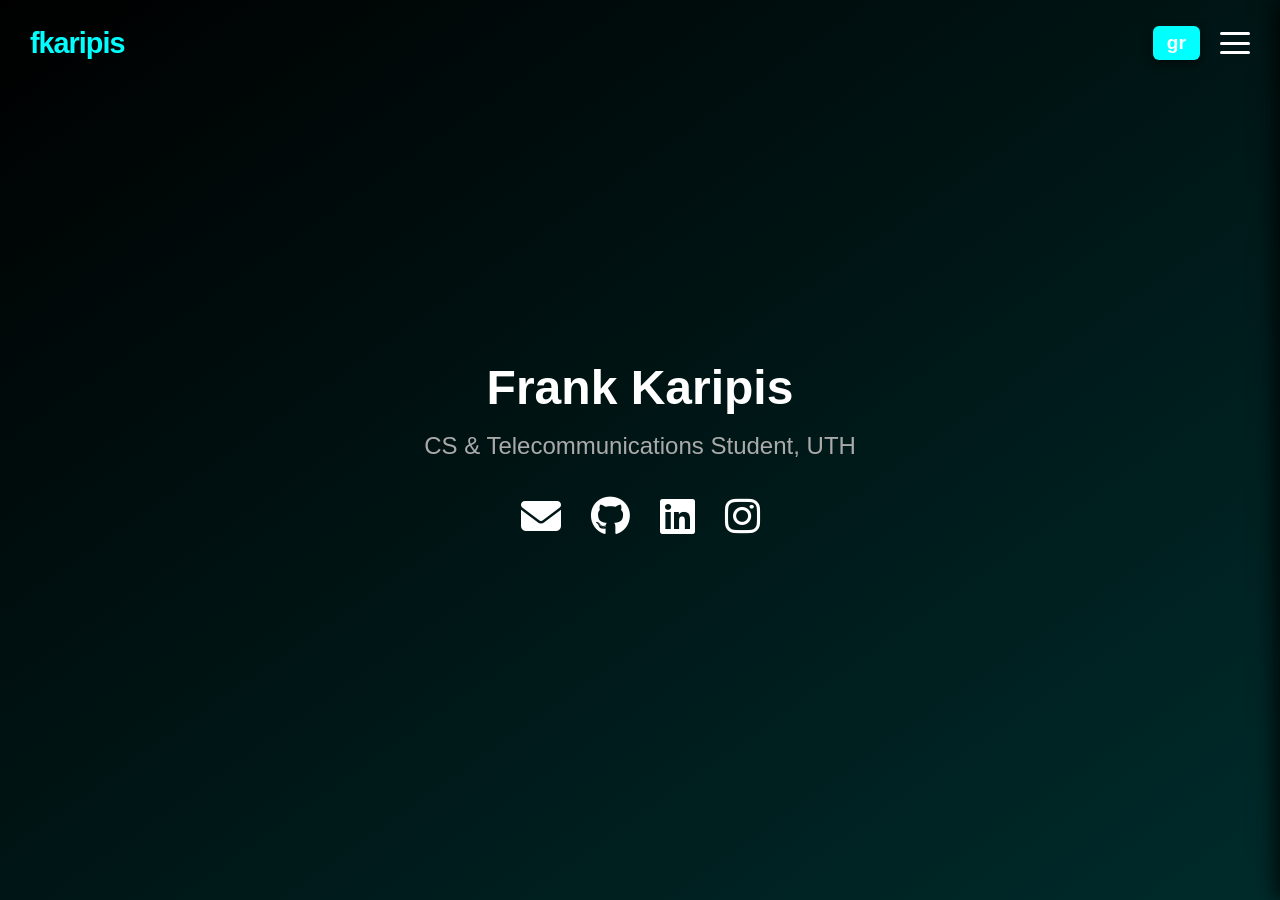
==== index.html @ a2060df3 "Rename index - Copy.html to index.html" ====
<!DOCTYPE html>
<html lang="en">
<head>
    <meta charset="UTF-8">
    <meta name="viewport" content="width=device-width, initial-scale=1.0">
    <title>fkaripis</title>
    <link rel="stylesheet" href="https://cdnjs.cloudflare.com/ajax/libs/font-awesome/6.4.0/css/all.min.css">
    <link rel="stylesheet" href="style.css">
</head>
<body class="en">

    <nav class="navbar">
        <div class="nav-brand">
            <strong>fkaripis</strong>
        </div>
        
        <div class="nav-buttons">
            <button id="lang-btn" onclick="toggleLanguage()" title="Αλλαγή Γλώσσας / Change Language">
                gr
            </button>
            <div id="menu-btn" onclick="toggleMenu()">
                <span></span>
                <span></span>
                <span></span>
            </div>
        </div>
    </nav>

    <div id="side-menu" class="side-menu">
        <a href="#" onclick="openWindow('about'); toggleMenu(); return false;"><span class="el">Σχετικά</span><span class="en">About</span></a>
        <a href="#" onclick="openWindow('skills'); toggleMenu(); return false;"><span class="el">Δεξιότητες</span><span class="en">Skills</span></a>
        <a href="#" onclick="openWindow('projects'); toggleMenu(); return false;"><span class="el">Projects</span><span class="en">Projects</span></a>
        <a href="#" onclick="openWindow('education'); toggleMenu(); return false;"><span class="el">Σπουδές</span><span class="en">Education</span></a>
        <a href="#" onclick="openWindow('hobbies'); toggleMenu(); return false;"><span class="el">Χόμπι</span><span class="en">Hobbies</span></a>
        
        <div class="menu-footer">
            <a href="tel:6996560853" class="phone-link" title="Κάλεσε με!">
                <i class="fas fa-phone-alt"></i> 6996560853
            </a>
            <p>&copy; 2026 fkaripis</p>
        </div>
    </div>

    <header id="home">
        <h1>
            <span class="el">Φραγκίσκος Καρίπης</span>
            <span class="en">Frank Karipis</span>
        </h1>
        <h2>
            <span class="el">Φοιτητής Πληροφορικής & Τηλεπικοινωνιών, Π.Θ.</span>
            <span class="en">CS & Telecommunications Student, UTH</span>
        </h2>
        
        <div class="social-links">
            <a href="mailto:karipisfrank@gmail.com" title="Email Me"><i class="fas fa-envelope"></i></a>
            <a href="https://github.com/frankapa3" target="_blank" title="My GitHub"><i class="fab fa-github"></i></a>
            <a href="https://www.linkedin.com/in/fkaripis" target="_blank" title="My LinkedIn"><i class="fab fa-linkedin"></i></a>
            <a href="https://www.instagram.com/frank.krps" target="_blank" title="My Instagram"><i class="fab fa-instagram"></i></a>
        </div>
    </header>

    <main>
        
        <section id="about" class="draggable-window">
            <div class="window-header">
                <span class="window-title"><span class="el">Σχετικά με εμένα</span><span class="en">About Me</span></span>
                <button class="close-win-btn" onclick="closeWindow('about')"><i class="fas fa-times"></i></button>
            </div>
            <div class="window-content">
                <p>
                    <span class="el">Είμαι τελειόφοιτος φοιτητής στο τμήμα Πληροφορικής και Τηλεπικοινωνιών του Πανεπιστημίου Θεσσαλίας. Έχω πάθος με το Software Engineering και μου αρέσει να δημιουργώ καθαρό και αποδοτικό κώδικα.</span>
                    <span class="en">I am a senior student at the Dept. of Computer Science and Telecommunications, University of Thessaly. I am passionate about Software Engineering and I love writing clean, efficient code.</span>
                </p>
            </div>
        </section>

        <section id="skills" class="draggable-window">
            <div class="window-header">
                <span class="window-title"><span class="el">Τεχνικές Δεξιότητες</span><span class="en">Technical Skills</span></span>
                <button class="close-win-btn" onclick="closeWindow('skills')"><i class="fas fa-times"></i></button>
            </div>
            <div class="window-content">
                <ul>
                    <li><span class="el">Γλώσσες: C++, Python, Java, JavaScript</span><span class="en">Languages: C++, Python, Java, JavaScript</span></li>
                    <li>Web: HTML5, CSS3, JavaScript</li>
                    <li><span class="el">Εργαλεία: Git, Linux</span><span class="en">Tools: Git, Linux</span></li>
                </ul>
            </div>
        </section>

        <section id="projects" class="draggable-window">
            <div class="window-header">
                <span class="window-title">Projects</span>
                <button class="close-win-btn" onclick="closeWindow('projects')"><i class="fas fa-times"></i></button>
            </div>
            <div class="window-content">
                <article class="project-card">
                    <h4>Όνομα Project 1</h4>
                    <p>
                        <span class="el">Μια σύντομη περιγραφή του τι κάνει αυτό το project.</span>
                        <span class="en">A short description of what this project does.</span>
                    </p>
                    <p><strong>Tech:</strong> Python, Flask, SQLite</p>
                    <a href="#"><span class="el">Δες τον κώδικα στο GitHub</span><span class="en">View Code on GitHub</span></a>
                </article>
            </div>
        </section>

        <section id="education" class="draggable-window">
            <div class="window-header">
                <span class="window-title"><span class="el">Σπουδές</span><span class="en">Education</span></span>
                <button class="close-win-btn" onclick="closeWindow('education')"><i class="fas fa-times"></i></button>
            </div>
            <div class="window-content">
                <article class="project-card">
                    <h4><span class="el">Πανεπιστήμιο Θεσσαλίας (Π.Θ.)</span><span class="en">University of Thessaly (UTH)</span></h4>
                    <p>
                        <span class="el">Τμήμα Πληροφορικής & Τηλεπικοινωνιών (Λαμία)</span>
                        <span class="en">Dept. of Computer Science & Telecommunications (Lamia)</span>
                    </p>
                    <p><strong>Status:</strong> <span class="el">4ο Έτος / Τελειόφοιτος</span><span class="en">4th Year / Senior</span></p>
                </article>
            </div>
        </section>

        <section id="hobbies" class="draggable-window">
            <div class="window-header">
                <span class="window-title"><span class="el">Χόμπι</span><span class="en">Hobbies</span></span>
                <button class="close-win-btn" onclick="closeWindow('hobbies')"><i class="fas fa-times"></i></button>
            </div>
            <div class="window-content">
                <ul>
                    <li><span class="el">Προγραμματισμός / Ανάπτυξη Λογισμικού</span><span class="en">Programming / Software Development</span></li>
                    <li><span class="el">Gaming & Τεχνολογία</span><span class="en">Gaming & Technology</span></li>
                    <li><span class="el">Αθλητισμός / Γυμναστική</span><span class="en">Sports / Fitness</span></li>
                </ul>
            </div>
        </section>

    </main>

    <script>
        // --- 1. ΓΛΩΣΣΑ (gr / en) ---
        function toggleLanguage() {
            const body = document.body;
            const btn = document.getElementById('lang-btn');
            if (body.classList.contains('el')) {
                body.classList.replace('el', 'en');
                btn.innerHTML = 'gr'; 
            } else {
                body.classList.replace('en', 'el');
                btn.innerHTML = 'en'; 
            }
        }

        // --- 2. ΜΕΝΟΥ (HAMBURGER TO X) ---
        function toggleMenu() {
            document.getElementById('side-menu').classList.toggle('active');
            document.getElementById('menu-btn').classList.toggle('open');
        }

        // --- 3. NEON ΧΡΩΜΑΤΑ ---
        const themes = [
            { accent: '#e50914', hover: '#ff4d4d', bgFade: '#4a0000' }, 
            { accent: '#3498db', hover: '#5dade2', bgFade: '#001a33' }, 
            { accent: '#2ecc71', hover: '#27ae60', bgFade: '#003311' }, 
            { accent: '#1abc9c', hover: '#16a085', bgFade: '#003333' }, 
            { accent: '#9b59b6', hover: '#8e44ad', bgFade: '#2a0033' }, 
            { accent: '#e84393', hover: '#fd79a8', bgFade: '#4d0026' }, 
            { accent: '#ff4500', hover: '#ff6347', bgFade: '#4a1a00' }, 
            { accent: '#39ff14', hover: '#32cc11', bgFade: '#0a3304' }, 
            { accent: '#00ffff', hover: '#00cccc', bgFade: '#002b2b' }  
        ];
        function setRandomTheme() {
            const theme = themes[Math.floor(Math.random() * themes.length)];
            document.documentElement.style.setProperty('--accent-color', theme.accent);
            document.documentElement.style.setProperty('--accent-hover', theme.hover);
            document.documentElement.style.setProperty('--bg-end', theme.bgFade);
        }
        setRandomTheme();

        // --- 4. ΑΝΟΙΓΜΑ/ΚΛΕΙΣΙΜΟ ΠΑΡΑΘΥΡΩΝ ---
        let topZIndex = 100;
        let spawnOffset = 0; 

        function openWindow(id) {
            const win = document.getElementById(id);
            if (win.style.display === 'block') {
                win.style.zIndex = ++topZIndex;
                return;
            }
            win.style.display = 'block'; 
            win.style.zIndex = ++topZIndex; 
            
            win.style.left = `${40 + spawnOffset}px`;
            win.style.top = `${100 + spawnOffset}px`;

            spawnOffset += 70;
            if (spawnOffset > 250) spawnOffset = 0; 
        }

        function closeWindow(id) {
            document.getElementById(id).style.display = 'none'; 
        }

        // --- 5. DRAG & DROP ΜΕ ΑΥΣΤΗΡΑ ΟΡΙΑ ---
        const windows = document.querySelectorAll('.draggable-window');
        windows.forEach(win => {
            const header = win.querySelector('.window-header');
            
            win.addEventListener('mousedown', () => { win.style.zIndex = ++topZIndex; });

            let isDragging = false, startX, startY, initialX, initialY;

            header.addEventListener('mousedown', (e) => {
                isDragging = true;
                startX = e.clientX;
                startY = e.clientY;
                initialX = win.offsetLeft;
                initialY = win.offsetTop;
                document.body.style.userSelect = 'none'; 
                document.addEventListener('mousemove', drag);
                document.addEventListener('mouseup', stopDrag);
            });

            function drag(e) {
                if (!isDragging) return;
                const dx = e.clientX - startX;
                const dy = e.clientY - startY;
                
                let newX = initialX + dx;
                let newY = initialY + dy;

                const navbar = document.querySelector('.navbar');
                const navbarHeight = navbar ? navbar.offsetHeight : 70; 
                const padding = 15;
                
                const minX = padding;
                const minY = navbarHeight + padding; 
                const maxX = window.innerWidth - win.offsetWidth - padding;
                const maxY = window.innerHeight - win.offsetHeight - padding;

                if (newX < minX) newX = minX;
                if (newX > maxX) newX = maxX;
                if (newY < minY) newY = minY;
                if (newY > maxY) newY = maxY;

                win.style.left = `${newX}px`;
                win.style.top = `${newY}px`;
            }

            function stopDrag() {
                isDragging = false;
                document.body.style.userSelect = 'auto';
                document.removeEventListener('mousemove', drag);
                document.removeEventListener('mouseup', stopDrag);
            }
            
            window.addEventListener('resize', () => {
                const navbar = document.querySelector('.navbar');
                const navbarHeight = navbar ? navbar.offsetHeight : 70; 
                const padding = 15;
                
                let currentX = win.offsetLeft;
                let currentY = win.offsetTop;
                const maxX = window.innerWidth - win.offsetWidth - padding;
                const maxY = window.innerHeight - win.offsetHeight - padding;
                
                if (win.style.display === 'block') {
                    if (currentX > maxX) win.style.left = `${maxX}px`;
                    if (currentY > maxY) win.style.top = `${maxY}px`;
                }
            });
        });
    </script>
</body>
</html>
---- style.css ----
/* =========================================
   0. CSS VARIABLES
   ========================================= */
:root {
    --accent-color: #e50914; 
    --accent-hover: #ff4d4d;
    --bg-end: #4a0000;
}

/* =========================================
   1. ΒΑΣΙΚΕΣ ΡΥΘΜΙΣΕΙΣ
   ========================================= */
* {
    box-sizing: border-box;
    margin: 0;
    padding: 0;
}

body {
    font-family: 'Segoe UI', Tahoma, Geneva, Verdana, sans-serif;
    line-height: 1.6;
    color: #e0e0e0;
    background: linear-gradient(to bottom right, #000000, var(--bg-end)); 
    background-attachment: fixed; 
    min-height: 100vh; 
    transition: background 0.5s ease;
    overflow: hidden; /* Κρύβει τις μπάρες scroll της οθόνης για να μοιάζει με Desktop */
}
/* =========================================
   2. ΚΕΝΤΡΙΚΟ HEADER (ΠΙΣΩ ΕΠΙΦΑΝΕΙΑ)
   ========================================= */
header {
    position: absolute;
    top: 50%;
    left: 50%;
    text-align: center;
    width: 100%;
    z-index: 10; /* Πίσω από τα παράθυρα */
    
    /* Το νέο Animation που διαρκεί 1.2 δευτερόλεπτα */
    animation: slideUpEntrance 1.2s cubic-bezier(0.2, 0.8, 0.2, 1) forwards; 
}

/* Η "Μαγεία" της κίνησης: Ανεβαίνει από κάτω προς το κέντρο */
@keyframes slideUpEntrance {
    0% {
        opacity: 0;
        /* Ξεκινάει 150 pixels πιο κάτω από το κέντρο */
        transform: translate(-50%, calc(-50% + 150px)); 
    }
    100% {
        opacity: 1;
        /* "Κλειδώνει" ακριβώς στο κέντρο της οθόνης */
        transform: translate(-50%, -50%); 
    }
}

header h1 {
    color: #ffffff;
    font-size: 3rem;
}

header h2 {
    color: #aaaaaa;
    font-weight: 400;
    margin-bottom: 20px;
}

.social-links {
    display: flex;
    justify-content: center;
    gap: 30px; 
}

.social-links a {
    color: #ffffff; 
    font-size: 2.5rem; 
    transition: color 0.3s ease, transform 0.3s ease;
}

.social-links a:hover {
    color: var(--accent-color); 
    transform: scale(1.15); 
}

/* =========================================
   3. OS WINDOWS (ΤΑ ΣΥΡΟΜΕΝΑ ΠΑΡΑΘΥΡΑ)
   ========================================= */
.draggable-window {
    display: none; /* Κρυμμένα από προεπιλογή */
    position: absolute; /* Για να κινούνται ελεύθερα στην οθόνη */
    width: 90%;
    max-width: 500px; /* Μέγεθος παραθύρου */
    background-color: #121212;
    border: 1px solid var(--accent-color);
    border-radius: 8px;
    box-shadow: 0 15px 30px rgba(0,0,0,0.8);
    overflow: hidden; /* Για να μην βγαίνει το περιεχόμενο έξω από τις γωνίες */
    animation: popIn 0.3s cubic-bezier(0.175, 0.885, 0.32, 1.275); /* Ωραίο εφέ εμφάνισης */
}

/* Η μπάρα του παραθύρου (που πιάνεις για να σύρεις) */
.window-header {
    background-color: #1a1a1a;
    border-bottom: 1px solid var(--accent-color);
    padding: 10px 15px;
    display: flex;
    justify-content: space-between;
    align-items: center;
    cursor: move; /* Εικονίδιο χεριού/κίνησης */
    user-select: none;
}

.window-title {
    color: #ffffff;
    font-weight: bold;
    font-size: 1.1rem;
}

/* Το κουμπί Χ του παραθύρου */
.close-win-btn {
    background: transparent;
    border: none;
    color: #aaaaaa;
    font-size: 1.2rem;
    cursor: pointer;
    transition: color 0.3s;
}

.close-win-btn:hover {
    color: #ff4d4d; /* Κόκκινο όταν πας να το κλείσεις */
}

/* Το εσωτερικό κείμενο των παραθύρων */
.window-content {
    padding: 25px;
    max-height: 60vh; /* Αν έχει πολύ κείμενο, θα κάνει scroll *μέσα* στο παράθυρο */
    overflow-y: auto;
}

.window-content ul {
    list-style-type: square;
    margin-left: 20px;
}

.window-content article {
    border-left: 4px solid var(--accent-color);
    padding-left: 15px;
    margin-bottom: 25px;
}

.window-content article h4 {
    color: var(--accent-hover); 
    font-size: 1.2rem;
}

@keyframes popIn {
    0% { transform: scale(0.8); opacity: 0; }
    100% { transform: scale(1); opacity: 1; }
}

/* =========================================
   4. NAVBAR & ΚΡΥΦΟ ΜΕΝΟΥ
   ========================================= */
.navbar {
    display: flex;
    justify-content: space-between;
    align-items: center;
    padding: 20px 30px;
    background-color: transparent; 
    z-index: 2000;
    position: relative;
}

.nav-brand {
    font-size: 1.8rem;
    color: var(--accent-color);
    font-weight: bold;
    letter-spacing: -1px;
}

.nav-buttons {
    display: flex;
    gap: 20px;
    align-items: center;
}

/* Κουμπί Γλώσσας (Στυλ Neon Κουμπιού) */
#lang-btn {
    background-color: var(--accent-color);
    color: #ffffff;
    border: none;
    cursor: pointer;
    font-size: 1.2rem;
    font-weight: bold;
    padding: 6px 14px;
    border-radius: 6px;
    text-transform: lowercase; /* Εξασφαλίζει ότι τα γράμματα θα είναι πάντα πεζά */
    transition: transform 0.2s, background-color 0.3s, box-shadow 0.3s;
    box-shadow: 0 4px 10px rgba(0, 0, 0, 0.5);
}

#lang-btn:hover {
    transform: scale(1.05);
    background-color: var(--accent-hover);
    box-shadow: 0 0 15px var(--accent-color); 
}

/* Κουμπί Μενού */
#menu-btn {
    width: 30px;
    height: 22px;
    position: relative;
    cursor: pointer;
    display: flex;
    flex-direction: column;
    justify-content: space-between;
    z-index: 2001; 
}

#menu-btn span {
    display: block;
    height: 3px;
    width: 100%;
    background-color: #fff;
    border-radius: 3px;
    transition: all 0.3s ease-in-out;
}

#menu-btn.open span:nth-child(1) { transform: translateY(9.5px) rotate(45deg); background-color: var(--accent-color); }
#menu-btn.open span:nth-child(2) { opacity: 0; }
#menu-btn.open span:nth-child(3) { transform: translateY(-9.5px) rotate(-45deg); background-color: var(--accent-color); }

/* Το Κρυφό Μενού Στα Δεξιά */
.side-menu {
    position: fixed;
    top: 0;
    right: -300px; 
    width: 300px;
    height: 100vh;
    background-color: #121212;
    border-left: 2px solid var(--accent-color);
    box-shadow: -5px 0 20px rgba(0,0,0,0.8);
    z-index: 1999; /* Κάτω από το Hamburger, πάνω από τα παράθυρα */
    display: flex;
    flex-direction: column;
    padding: 100px 30px 30px 30px;
    transition: right 0.4s ease-in-out; 
}

.side-menu.active { right: 0; }

.side-menu a {
    color: #ffffff;
    font-size: 1.5rem;
    margin-bottom: 30px;
    transition: color 0.3s, padding-left 0.3s;
}

.side-menu a:hover {
    color: var(--accent-color);
    padding-left: 10px;
}

/* =========================================
   5. ΛΟΓΙΚΗ ΓΛΩΣΣΑΣ (ΕΛ / EN)
   ========================================= */
body.el .en { display: none; }
body.en .el { display: none; }

/* =========================================
   7. MENU FOOTER (ΤΗΛΕΦΩΝΟ & COPYRIGHT)
   ========================================= */
.menu-footer {
    margin-top: auto; /* Το σπρώχνει τέρμα κάτω στο μενού */
    border-top: 1px solid rgba(255, 255, 255, 0.1);
    padding-top: 20px;
    text-align: center;
    width: 100%;
}

.phone-link {
    display: block;
    font-size: 1.4rem !important;
    color: var(--accent-color) !important;
    margin-bottom: 10px;
    transition: transform 0.3s ease;
}

.phone-link:hover {
    transform: scale(1.1);
    padding-left: 0 !important; /* Ακυρώνει την κίνηση προς τα δεξιά που έχουν τα άλλα links */
    text-decoration: none;
}

.menu-footer p {
    color: #666;
    font-size: 0.9rem;
    margin: 0;
}
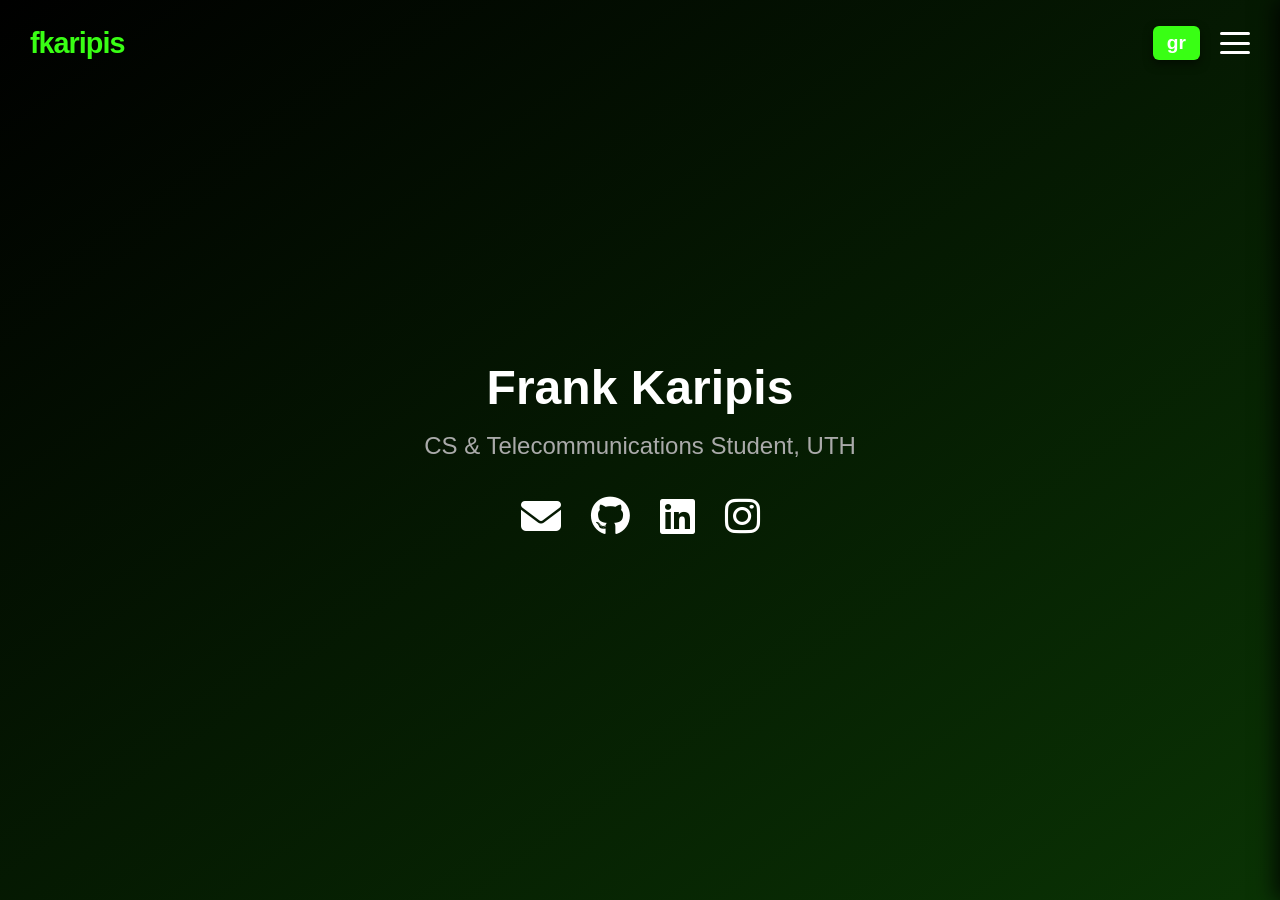
==== commit fe8e82ce: "changes to education and more" ====
--- a/index.html
+++ b/index.html
@@ -10,18 +10,11 @@
 <body class="en">
 
     <nav class="navbar">
-        <div class="nav-brand">
-            <strong>fkaripis</strong>
-        </div>
-        
+        <div class="nav-brand"><strong>fkaripis</strong></div>
         <div class="nav-buttons">
-            <button id="lang-btn" onclick="toggleLanguage()" title="Αλλαγή Γλώσσας / Change Language">
-                gr
-            </button>
+            <button id="lang-btn" onclick="toggleLanguage()">gr</button>
             <div id="menu-btn" onclick="toggleMenu()">
-                <span></span>
-                <span></span>
-                <span></span>
+                <span></span><span></span><span></span>
             </div>
         </div>
     </nav>
@@ -34,78 +27,23 @@
         <a href="#" onclick="openWindow('hobbies'); toggleMenu(); return false;"><span class="el">Χόμπι</span><span class="en">Hobbies</span></a>
         
         <div class="menu-footer">
-            <a href="tel:6996560853" class="phone-link" title="Κάλεσε με!">
-                <i class="fas fa-phone-alt"></i> 6996560853
-            </a>
+            <a href="tel:6996560853" class="phone-link"><i class="fas fa-phone-alt"></i> 6996560853</a>
             <p>&copy; 2026 fkaripis</p>
         </div>
     </div>
 
     <header id="home">
-        <h1>
-            <span class="el">Φραγκίσκος Καρίπης</span>
-            <span class="en">Frank Karipis</span>
-        </h1>
-        <h2>
-            <span class="el">Φοιτητής Πληροφορικής & Τηλεπικοινωνιών, Π.Θ.</span>
-            <span class="en">CS & Telecommunications Student, UTH</span>
-        </h2>
-        
+        <h1><span class="el">Φραγκίσκος Καρίπης</span><span class="en">Frank Karipis</span></h1>
+        <h2><span class="el">Φοιτητής Πληροφορικής & Τηλεπικοινωνιών, Π.Θ.</span><span class="en">CS & Telecommunications Student, UTH</span></h2>
         <div class="social-links">
-            <a href="mailto:karipisfrank@gmail.com" title="Email Me"><i class="fas fa-envelope"></i></a>
-            <a href="https://github.com/frankapa3" target="_blank" title="My GitHub"><i class="fab fa-github"></i></a>
-            <a href="https://www.linkedin.com/in/fkaripis" target="_blank" title="My LinkedIn"><i class="fab fa-linkedin"></i></a>
-            <a href="https://www.instagram.com/frank.krps" target="_blank" title="My Instagram"><i class="fab fa-instagram"></i></a>
+            <a href="mailto:karipisfrank@gmail.com"><i class="fas fa-envelope"></i></a>
+            <a href="https://github.com/frankapa3" target="_blank"><i class="fab fa-github"></i></a>
+            <a href="https://www.linkedin.com/in/fkaripis" target="_blank"><i class="fab fa-linkedin"></i></a>
+            <a href="https://www.instagram.com/frank.krps" target="_blank"><i class="fab fa-instagram"></i></a>
         </div>
     </header>
 
     <main>
-        
-        <section id="about" class="draggable-window">
-            <div class="window-header">
-                <span class="window-title"><span class="el">Σχετικά με εμένα</span><span class="en">About Me</span></span>
-                <button class="close-win-btn" onclick="closeWindow('about')"><i class="fas fa-times"></i></button>
-            </div>
-            <div class="window-content">
-                <p>
-                    <span class="el">Είμαι τελειόφοιτος φοιτητής στο τμήμα Πληροφορικής και Τηλεπικοινωνιών του Πανεπιστημίου Θεσσαλίας. Έχω πάθος με το Software Engineering και μου αρέσει να δημιουργώ καθαρό και αποδοτικό κώδικα.</span>
-                    <span class="en">I am a senior student at the Dept. of Computer Science and Telecommunications, University of Thessaly. I am passionate about Software Engineering and I love writing clean, efficient code.</span>
-                </p>
-            </div>
-        </section>
-
-        <section id="skills" class="draggable-window">
-            <div class="window-header">
-                <span class="window-title"><span class="el">Τεχνικές Δεξιότητες</span><span class="en">Technical Skills</span></span>
-                <button class="close-win-btn" onclick="closeWindow('skills')"><i class="fas fa-times"></i></button>
-            </div>
-            <div class="window-content">
-                <ul>
-                    <li><span class="el">Γλώσσες: C++, Python, Java, JavaScript</span><span class="en">Languages: C++, Python, Java, JavaScript</span></li>
-                    <li>Web: HTML5, CSS3, JavaScript</li>
-                    <li><span class="el">Εργαλεία: Git, Linux</span><span class="en">Tools: Git, Linux</span></li>
-                </ul>
-            </div>
-        </section>
-
-        <section id="projects" class="draggable-window">
-            <div class="window-header">
-                <span class="window-title">Projects</span>
-                <button class="close-win-btn" onclick="closeWindow('projects')"><i class="fas fa-times"></i></button>
-            </div>
-            <div class="window-content">
-                <article class="project-card">
-                    <h4>Όνομα Project 1</h4>
-                    <p>
-                        <span class="el">Μια σύντομη περιγραφή του τι κάνει αυτό το project.</span>
-                        <span class="en">A short description of what this project does.</span>
-                    </p>
-                    <p><strong>Tech:</strong> Python, Flask, SQLite</p>
-                    <a href="#"><span class="el">Δες τον κώδικα στο GitHub</span><span class="en">View Code on GitHub</span></a>
-                </article>
-            </div>
-        </section>
-
         <section id="education" class="draggable-window">
             <div class="window-header">
                 <span class="window-title"><span class="el">Σπουδές</span><span class="en">Education</span></span>
@@ -113,61 +51,65 @@
             </div>
             <div class="window-content">
                 <article class="project-card">
-                    <h4><span class="el">Πανεπιστήμιο Θεσσαλίας (Π.Θ.)</span><span class="en">University of Thessaly (UTH)</span></h4>
-                    <p>
-                        <span class="el">Τμήμα Πληροφορικής & Τηλεπικοινωνιών (Λαμία)</span>
-                        <span class="en">Dept. of Computer Science & Telecommunications (Lamia)</span>
+                    <h4>
+                        <a href="https://dit.uth.gr/" target="_blank" style="text-decoration: underline;">
+                            <span class="el">Πανεπιστήμιο Θεσσαλίας (Π.Θ.)</span><span class="en">University of Thessaly (UTH)</span>
+                        </a>
+                    </h4>
+                    <p><span class="el">Τμήμα Πληροφορικής & Τηλεπικοινωνιών</span><span class="en">Dept. of Computer Science & Telecommunications</span></p>
+                    <p><strong>Status:</strong> <span class="el">Τελειόφοιτος</span><span class="en">Senior Student</span></p>
+                    <p><strong><span class="el">Κατεύθυνση:</span><span class="en">Direction:</span></strong> <span class="el">Λογισμικό</span><span class="en">Software Engineering</span></p>
+                    <hr style="margin: 15px 0; border: 0; border-top: 1px solid rgba(255,255,255,0.1);">
+                    <p style="color: var(--accent-color); font-weight: bold;">
+                        <i class="fas fa-graduation-cap"></i> 
+                        <span class="el">Παιδαγωγική & Διδακτική Επάρκεια (Πρωτοβάθμια & Δευτεροβάθμια Εκπαίδευση)</span>
+                        <span class="en">Pedagogical & Teaching Proficiency (Primary & Secondary Education)</span>
                     </p>
-                    <p><strong>Status:</strong> <span class="el">4ο Έτος / Τελειόφοιτος</span><span class="en">4th Year / Senior</span></p>
                 </article>
             </div>
         </section>
 
+        <section id="about" class="draggable-window">
+            <div class="window-header"><span class="window-title"><span class="el">Σχετικά</span><span class="en">About</span></span><button class="close-win-btn" onclick="closeWindow('about')"><i class="fas fa-times"></i></button></div>
+            <div class="window-content"><p><span class="el">Είμαι τελειόφοιτος φοιτητής στο τμήμα Πληροφορικής και Τηλεπικοινωνιών του Π.Θ.</span><span class="en">I am a senior student at the Dept. of Computer Science and Telecommunications, UTH.</span></p></div>
+        </section>
+
+        <section id="skills" class="draggable-window">
+            <div class="window-header"><span class="window-title"><span class="el">Δεξιότητες</span><span class="en">Skills</span></span><button class="close-win-btn" onclick="closeWindow('skills')"><i class="fas fa-times"></i></button></div>
+            <div class="window-content"><ul><li>C++, Python, Java, JavaScript, Git, Linux</li></ul></div>
+        </section>
+
+        <section id="projects" class="draggable-window">
+            <div class="window-header"><span class="window-title">Projects</span><button class="close-win-btn" onclick="closeWindow('projects')"><i class="fas fa-times"></i></button></div>
+            <div class="window-content"><p><span class="el">Προσεχώς...</span><span class="en">Coming soon...</span></p></div>
+        </section>
+
         <section id="hobbies" class="draggable-window">
-            <div class="window-header">
-                <span class="window-title"><span class="el">Χόμπι</span><span class="en">Hobbies</span></span>
-                <button class="close-win-btn" onclick="closeWindow('hobbies')"><i class="fas fa-times"></i></button>
-            </div>
-            <div class="window-content">
-                <ul>
-                    <li><span class="el">Προγραμματισμός / Ανάπτυξη Λογισμικού</span><span class="en">Programming / Software Development</span></li>
-                    <li><span class="el">Gaming & Τεχνολογία</span><span class="en">Gaming & Technology</span></li>
-                    <li><span class="el">Αθλητισμός / Γυμναστική</span><span class="en">Sports / Fitness</span></li>
-                </ul>
-            </div>
-        </section>
-
+            <div class="window-header"><span class="window-title"><span class="el">Χόμπι</span><span class="en">Hobbies</span></span><button class="close-win-btn" onclick="closeWindow('hobbies')"><i class="fas fa-times"></i></button></div>
+            <div class="window-content"><ul><li><span class="el">Gaming, Προγραμματισμός, Αθλητισμός</span><span class="en">Gaming, Coding, Sports</span></li></ul></div>
+        </section>
     </main>
 
     <script>
-        // --- 1. ΓΛΩΣΣΑ (gr / en) ---
         function toggleLanguage() {
             const body = document.body;
             const btn = document.getElementById('lang-btn');
             if (body.classList.contains('el')) {
-                body.classList.replace('el', 'en');
-                btn.innerHTML = 'gr'; 
+                body.classList.replace('el', 'en'); btn.innerHTML = 'gr'; 
             } else {
-                body.classList.replace('en', 'el');
-                btn.innerHTML = 'en'; 
-            }
-        }
-
-        // --- 2. ΜΕΝΟΥ (HAMBURGER TO X) ---
+                body.classList.replace('en', 'el'); btn.innerHTML = 'en'; 
+            }
+        }
+
         function toggleMenu() {
             document.getElementById('side-menu').classList.toggle('active');
             document.getElementById('menu-btn').classList.toggle('open');
         }
 
-        // --- 3. NEON ΧΡΩΜΑΤΑ ---
         const themes = [
             { accent: '#e50914', hover: '#ff4d4d', bgFade: '#4a0000' }, 
             { accent: '#3498db', hover: '#5dade2', bgFade: '#001a33' }, 
             { accent: '#2ecc71', hover: '#27ae60', bgFade: '#003311' }, 
-            { accent: '#1abc9c', hover: '#16a085', bgFade: '#003333' }, 
-            { accent: '#9b59b6', hover: '#8e44ad', bgFade: '#2a0033' }, 
-            { accent: '#e84393', hover: '#fd79a8', bgFade: '#4d0026' }, 
-            { accent: '#ff4500', hover: '#ff6347', bgFade: '#4a1a00' }, 
             { accent: '#39ff14', hover: '#32cc11', bgFade: '#0a3304' }, 
             { accent: '#00ffff', hover: '#00cccc', bgFade: '#002b2b' }  
         ];
@@ -179,99 +121,83 @@
         }
         setRandomTheme();
 
-        // --- 4. ΑΝΟΙΓΜΑ/ΚΛΕΙΣΙΜΟ ΠΑΡΑΘΥΡΩΝ ---
         let topZIndex = 100;
         let spawnOffset = 0; 
 
         function openWindow(id) {
             const win = document.getElementById(id);
-            if (win.style.display === 'block') {
-                win.style.zIndex = ++topZIndex;
-                return;
-            }
+            if (win.style.display === 'block') { win.style.zIndex = ++topZIndex; return; }
             win.style.display = 'block'; 
             win.style.zIndex = ++topZIndex; 
             
-            win.style.left = `${40 + spawnOffset}px`;
-            win.style.top = `${100 + spawnOffset}px`;
-
-            spawnOffset += 70;
-            if (spawnOffset > 250) spawnOffset = 0; 
-        }
-
-        function closeWindow(id) {
-            document.getElementById(id).style.display = 'none'; 
-        }
-
-        // --- 5. DRAG & DROP ΜΕ ΑΥΣΤΗΡΑ ΟΡΙΑ ---
+            // Δυναμική τοποθέτηση για όλες τις συσκευές
+            let baseLeft = window.innerWidth > 768 ? 40 : 10;
+            let baseTop = window.innerWidth > 768 ? 100 : 80;
+            
+            win.style.left = `${baseLeft + spawnOffset}px`;
+            win.style.top = `${baseTop + spawnOffset}px`;
+            
+            spawnOffset += (window.innerWidth > 768 ? 60 : 30);
+            if (spawnOffset > (window.innerWidth > 768 ? 240 : 120)) spawnOffset = 0;
+        }
+
+        function closeWindow(id) { document.getElementById(id).style.display = 'none'; }
+
+        // --- DRAG LOGIC WITH TOUCH SUPPORT ---
         const windows = document.querySelectorAll('.draggable-window');
         windows.forEach(win => {
             const header = win.querySelector('.window-header');
-            
             win.addEventListener('mousedown', () => { win.style.zIndex = ++topZIndex; });
+            win.addEventListener('touchstart', () => { win.style.zIndex = ++topZIndex; });
 
             let isDragging = false, startX, startY, initialX, initialY;
 
-            header.addEventListener('mousedown', (e) => {
+            function startDrag(e) {
                 isDragging = true;
-                startX = e.clientX;
-                startY = e.clientY;
-                initialX = win.offsetLeft;
-                initialY = win.offsetTop;
-                document.body.style.userSelect = 'none'; 
-                document.addEventListener('mousemove', drag);
-                document.addEventListener('mouseup', stopDrag);
-            });
+                const clientX = e.type === 'touchstart' ? e.touches[0].clientX : e.clientX;
+                const clientY = e.type === 'touchstart' ? e.touches[0].clientY : e.clientY;
+                
+                startX = clientX; startY = clientY;
+                initialX = win.offsetLeft; initialY = win.offsetTop;
+                
+                if (e.type === 'mousedown') {
+                    document.addEventListener('mousemove', drag);
+                    document.addEventListener('mouseup', stopDrag);
+                } else {
+                    document.addEventListener('touchmove', drag, { passive: false });
+                    document.addEventListener('touchend', stopDrag);
+                }
+            }
 
             function drag(e) {
                 if (!isDragging) return;
-                const dx = e.clientX - startX;
-                const dy = e.clientY - startY;
+                if (e.type === 'touchmove') e.preventDefault(); // Σταματάει το scroll της σελίδας όταν κουνάς παράθυρο
+
+                const clientX = e.type === 'touchmove' ? e.touches[0].clientX : e.clientX;
+                const clientY = e.type === 'touchmove' ? e.touches[0].clientY : e.clientY;
+
+                let newX = initialX + (clientX - startX);
+                let newY = initialY + (clientY - startY);
                 
-                let newX = initialX + dx;
-                let newY = initialY + dy;
-
-                const navbar = document.querySelector('.navbar');
-                const navbarHeight = navbar ? navbar.offsetHeight : 70; 
-                const padding = 15;
-                
-                const minX = padding;
-                const minY = navbarHeight + padding; 
+                const navbarHeight = 70, padding = 5;
                 const maxX = window.innerWidth - win.offsetWidth - padding;
                 const maxY = window.innerHeight - win.offsetHeight - padding;
 
-                if (newX < minX) newX = minX;
-                if (newX > maxX) newX = maxX;
-                if (newY < minY) newY = minY;
-                if (newY > maxY) newY = maxY;
-
-                win.style.left = `${newX}px`;
-                win.style.top = `${newY}px`;
-            }
-
-            function stopDrag() {
-                isDragging = false;
-                document.body.style.userSelect = 'auto';
+                if (newX < padding) newX = padding; if (newX > maxX) newX = maxX;
+                if (newY < navbarHeight) newY = navbarHeight; if (newY > maxY) newY = maxY;
+
+                win.style.left = `${newX}px`; win.style.top = `${newY}px`;
+            }
+
+            function stopDrag() { 
+                isDragging = false; 
                 document.removeEventListener('mousemove', drag);
-                document.removeEventListener('mouseup', stopDrag);
-            }
-            
-            window.addEventListener('resize', () => {
-                const navbar = document.querySelector('.navbar');
-                const navbarHeight = navbar ? navbar.offsetHeight : 70; 
-                const padding = 15;
-                
-                let currentX = win.offsetLeft;
-                let currentY = win.offsetTop;
-                const maxX = window.innerWidth - win.offsetWidth - padding;
-                const maxY = window.innerHeight - win.offsetHeight - padding;
-                
-                if (win.style.display === 'block') {
-                    if (currentX > maxX) win.style.left = `${maxX}px`;
-                    if (currentY > maxY) win.style.top = `${maxY}px`;
-                }
-            });
+                document.removeEventListener('touchmove', drag);
+            }
+
+            header.addEventListener('mousedown', startDrag);
+            header.addEventListener('touchstart', startDrag);
         });
     </script>
 </body>
-</html>
+</html>
